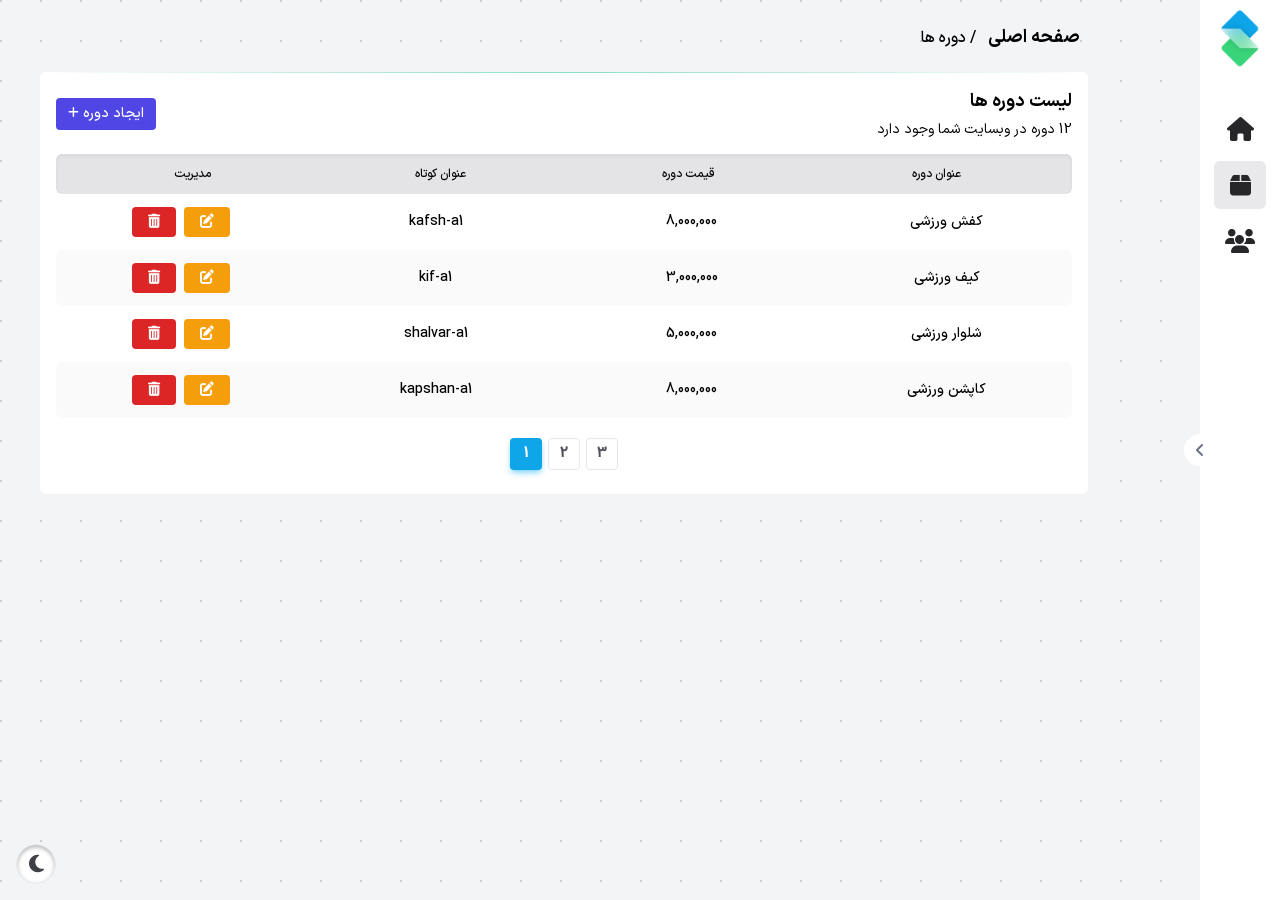
==== courses.html @ ee866cd7 "refactor: change products names to courses" ====
<!DOCTYPE html>
<html lang="fa-IR" dir="rtl">

<head>
  <meta charset="UTF-8" />
  <meta name="viewport" content="width=device-width, initial-scale=1.0" />
  <title>مدیریت دوره ها</title>
  <link rel="stylesheet" href="./css/styles.css" />
  <link rel="stylesheet" href="https://cdnjs.cloudflare.com/ajax/libs/font-awesome/6.6.0/css/all.min.css" />
</head>

<body>
  <!-- main content -->
  <main>
    <!-- Sidebar -->
    <aside class="sidebar">
      <header>
        <a href="/index.html">
          <img src="./images/logo.png" class="website-logo" alt="" />
        </a>
      </header>
      <main class="side-menu">
        <ul class="side-container">
          <li>
            <a href="/index.html" class="navlink">
              <span class="navicon"><i class="fa-solid fa-house"></i></span>
              <span class="title">داشبورد</span>
            </a>
          </li>
          <!-- Courses -->
          <li>
            <a href="#" class="navlink active">
              <span class="navicon"><i class="fa-solid fa-box"></i></span>
              <span class="title">دوره ها</span>
            </a>
          </li>
          <li>
            <a href="./users.html" class="navlink">
              <span class="navicon"><i class="fa-solid fa-users"></i></span>
              <span class="title">کاربران</span>
            </a>
          </li>
        </ul>
      </main>
      <footer></footer>
      <button class="toggle-sidebar">
        <!-- Arrow Right -->
        <i class="fa-solid fa-angle-left"></i>
      </button>
    </aside>

    <!-- Content -->
    <section class="content">
      <!-- breadcrumbs -->
      <div class="breadcrumbs">
        <a href="/" class="breadcrumb">صفحه اصلی</a>
        <span class="backslack"> / </span>
        <a href="/courses.html">دوره ها</a>
      </div>

      <!-- Table -->
      <div class="table-component table-products">
        <i class="ui-border emerald top"></i>
        <!-- Table Header -->
        <div class="section-header">
          <div>
            <p class="title-text">لیست دوره ها</p>
            <p class="products-count-text caption-text">
              <span class="products-data"></span>
              <span> دوره در وبسایت شما وجود دارد </span>
            </p>
          </div>
          <a href="#" id="create-product" class="section-link">
            <span>
              <span> ایجاد دوره </span>
              <!-- Plus icon -->
              <i class="fa-solid fa-plus"></i>
            </span>
          </a>
        </div>

        <!-- Table Head row -->
        <div class="table-head-row">
          <p>عنوان دوره</p>
          <p>قیمت دوره</p>
          <p>عنوان کوتاه</p>
          <p>مدیریت</p>
        </div>

        <!-- Table body (content) -->
        <div class="table-body products">
          <!-- loaded from js -->
        </div>

        <!-- Table Footer  -->
        <div class="table-footer">
          <!-- Pagination -->
          <div class="pagination pagination-products">
            <!-- loaded from js -->
          </div>
        </div>
      </div>
    </section>
  </main>

  <div class="toast product-toast success hidden">
    <i class="ui-border top-0"></i>
    <span class="icon-card">
      <span class="icon"></span>
    </span>
    <span class="toast-content toast-content-product"> </span>

    <div class="process-bar">
      <div class="process process-product"></div>
    </div>
  </div>

  <div class="modal-screen modal-product-screen hidden">
    <div class="modal modal-product">
      <!-- loaded from js -->
    </div>
  </div>

  <button class="theme-button">
    <!-- Moon icon -->
    <i class="fas fa-moon"></i>
    <!-- Sun icon -->
    <!-- <i class="fas fa-sun"></i> -->
  </button>

  <script type="module" src="./js/courses.js"></script>
  <script type="module" src="./js/theme.js"></script>
</body>

</html>
---- css/styles.css ----
*,
::before,
::after {
  --tw-border-spacing-x: 0;
  --tw-border-spacing-y: 0;
  --tw-translate-x: 0;
  --tw-translate-y: 0;
  --tw-rotate: 0;
  --tw-skew-x: 0;
  --tw-skew-y: 0;
  --tw-scale-x: 1;
  --tw-scale-y: 1;
  --tw-pan-x:  ;
  --tw-pan-y:  ;
  --tw-pinch-zoom:  ;
  --tw-scroll-snap-strictness: proximity;
  --tw-gradient-from-position:  ;
  --tw-gradient-via-position:  ;
  --tw-gradient-to-position:  ;
  --tw-ordinal:  ;
  --tw-slashed-zero:  ;
  --tw-numeric-figure:  ;
  --tw-numeric-spacing:  ;
  --tw-numeric-fraction:  ;
  --tw-ring-inset:  ;
  --tw-ring-offset-width: 0px;
  --tw-ring-offset-color: #fff;
  --tw-ring-color: rgb(59 130 246 / 0.5);
  --tw-ring-offset-shadow: 0 0 #0000;
  --tw-ring-shadow: 0 0 #0000;
  --tw-shadow: 0 0 #0000;
  --tw-shadow-colored: 0 0 #0000;
  --tw-blur:  ;
  --tw-brightness:  ;
  --tw-contrast:  ;
  --tw-grayscale:  ;
  --tw-hue-rotate:  ;
  --tw-invert:  ;
  --tw-saturate:  ;
  --tw-sepia:  ;
  --tw-drop-shadow:  ;
  --tw-backdrop-blur:  ;
  --tw-backdrop-brightness:  ;
  --tw-backdrop-contrast:  ;
  --tw-backdrop-grayscale:  ;
  --tw-backdrop-hue-rotate:  ;
  --tw-backdrop-invert:  ;
  --tw-backdrop-opacity:  ;
  --tw-backdrop-saturate:  ;
  --tw-backdrop-sepia:  ;
  --tw-contain-size:  ;
  --tw-contain-layout:  ;
  --tw-contain-paint:  ;
  --tw-contain-style:  ;
}

::backdrop {
  --tw-border-spacing-x: 0;
  --tw-border-spacing-y: 0;
  --tw-translate-x: 0;
  --tw-translate-y: 0;
  --tw-rotate: 0;
  --tw-skew-x: 0;
  --tw-skew-y: 0;
  --tw-scale-x: 1;
  --tw-scale-y: 1;
  --tw-pan-x:  ;
  --tw-pan-y:  ;
  --tw-pinch-zoom:  ;
  --tw-scroll-snap-strictness: proximity;
  --tw-gradient-from-position:  ;
  --tw-gradient-via-position:  ;
  --tw-gradient-to-position:  ;
  --tw-ordinal:  ;
  --tw-slashed-zero:  ;
  --tw-numeric-figure:  ;
  --tw-numeric-spacing:  ;
  --tw-numeric-fraction:  ;
  --tw-ring-inset:  ;
  --tw-ring-offset-width: 0px;
  --tw-ring-offset-color: #fff;
  --tw-ring-color: rgb(59 130 246 / 0.5);
  --tw-ring-offset-shadow: 0 0 #0000;
  --tw-ring-shadow: 0 0 #0000;
  --tw-shadow: 0 0 #0000;
  --tw-shadow-colored: 0 0 #0000;
  --tw-blur:  ;
  --tw-brightness:  ;
  --tw-contrast:  ;
  --tw-grayscale:  ;
  --tw-hue-rotate:  ;
  --tw-invert:  ;
  --tw-saturate:  ;
  --tw-sepia:  ;
  --tw-drop-shadow:  ;
  --tw-backdrop-blur:  ;
  --tw-backdrop-brightness:  ;
  --tw-backdrop-contrast:  ;
  --tw-backdrop-grayscale:  ;
  --tw-backdrop-hue-rotate:  ;
  --tw-backdrop-invert:  ;
  --tw-backdrop-opacity:  ;
  --tw-backdrop-saturate:  ;
  --tw-backdrop-sepia:  ;
  --tw-contain-size:  ;
  --tw-contain-layout:  ;
  --tw-contain-paint:  ;
  --tw-contain-style:  ;
}

/*
! tailwindcss v3.4.14 | MIT License | https://tailwindcss.com
*/

/*
1. Prevent padding and border from affecting element width. (https://github.com/mozdevs/cssremedy/issues/4)
2. Allow adding a border to an element by just adding a border-width. (https://github.com/tailwindcss/tailwindcss/pull/116)
*/

*,
::before,
::after {
  box-sizing: border-box;
  /* 1 */
  border-width: 0;
  /* 2 */
  border-style: solid;
  /* 2 */
  border-color: #e5e7eb;
  /* 2 */
}

::before,
::after {
  --tw-content: "";
}

/*
1. Use a consistent sensible line-height in all browsers.
2. Prevent adjustments of font size after orientation changes in iOS.
3. Use a more readable tab size.
4. Use the user's configured `sans` font-family by default.
5. Use the user's configured `sans` font-feature-settings by default.
6. Use the user's configured `sans` font-variation-settings by default.
7. Disable tap highlights on iOS
*/

html {
  line-height: 1.5;
  /* 1 */
  -webkit-text-size-adjust: 100%;
  /* 2 */
  -moz-tab-size: 4;
  /* 3 */
  -o-tab-size: 4;
  tab-size: 4;
  /* 3 */
  font-family:
    ui-sans-serif, system-ui, sans-serif, "Apple Color Emoji", "Segoe UI Emoji",
    "Segoe UI Symbol", "Noto Color Emoji";
  /* 4 */
  font-feature-settings: normal;
  /* 5 */
  font-variation-settings: normal;
  /* 6 */
  -webkit-tap-highlight-color: transparent;
  /* 7 */
}

/*
1. Remove the margin in all browsers.
2. Inherit line-height from `html` so users can set them as a class directly on the `html` element.
*/

body {
  margin: 0;
  /* 1 */
  line-height: inherit;
  /* 2 */
  min-height: 100vh;
}

/*
1. Add the correct height in Firefox.
2. Correct the inheritance of border color in Firefox. (https://bugzilla.mozilla.org/show_bug.cgi?id=190655)
3. Ensure horizontal rules are visible by default.
*/

/*
Add the correct text decoration in Chrome, Edge, and Safari.
*/

/*
Remove the default font size and weight for headings.
*/

h3 {
  font-size: inherit;
  font-weight: inherit;
}

/*
Reset links to optimize for opt-in styling instead of opt-out.
*/

a {
  color: inherit;
  text-decoration: inherit;
}

/*
Add the correct font weight in Edge and Safari.
*/

/*
1. Use the user's configured `mono` font-family by default.
2. Use the user's configured `mono` font-feature-settings by default.
3. Use the user's configured `mono` font-variation-settings by default.
4. Correct the odd `em` font sizing in all browsers.
*/

/*
Add the correct font size in all browsers.
*/

/*
Prevent `sub` and `sup` elements from affecting the line height in all browsers.
*/

/*
1. Remove text indentation from table contents in Chrome and Safari. (https://bugs.chromium.org/p/chromium/issues/detail?id=999088, https://bugs.webkit.org/show_bug.cgi?id=201297)
2. Correct table border color inheritance in all Chrome and Safari. (https://bugs.chromium.org/p/chromium/issues/detail?id=935729, https://bugs.webkit.org/show_bug.cgi?id=195016)
3. Remove gaps between table borders by default.
*/

/*
1. Change the font styles in all browsers.
2. Remove the margin in Firefox and Safari.
3. Remove default padding in all browsers.
*/

button,
input {
  font-family: inherit;
  /* 1 */
  font-feature-settings: inherit;
  /* 1 */
  font-variation-settings: inherit;
  /* 1 */
  font-size: 100%;
  /* 1 */
  font-weight: inherit;
  /* 1 */
  line-height: inherit;
  /* 1 */
  letter-spacing: inherit;
  /* 1 */
  color: inherit;
  /* 1 */
  margin: 0;
  /* 2 */
  padding: 0;
  /* 3 */
}

/*
Remove the inheritance of text transform in Edge and Firefox.
*/

button {
  text-transform: none;
}

/*
1. Correct the inability to style clickable types in iOS and Safari.
2. Remove default button styles.
*/

button,
input:where([type="button"]),
input:where([type="submit"]) {
  -webkit-appearance: button;
  /* 1 */
  background-color: transparent;
  /* 2 */
  background-image: none;
  /* 2 */
}

/*
Use the modern Firefox focus style for all focusable elements.
*/

/*
Remove the additional `:invalid` styles in Firefox. (https://github.com/mozilla/gecko-dev/blob/2f9eacd9d3d995c937b4251a5557d95d494c9be1/layout/style/res/forms.css#L728-L737)
*/

/*
Add the correct vertical alignment in Chrome and Firefox.
*/

/*
Correct the cursor style of increment and decrement buttons in Safari.
*/

::-webkit-inner-spin-button,
::-webkit-outer-spin-button {
  height: auto;
}

/*
1. Correct the odd appearance in Chrome and Safari.
2. Correct the outline style in Safari.
*/

/*
Remove the inner padding in Chrome and Safari on macOS.
*/

::-webkit-search-decoration {
  -webkit-appearance: none;
}

/*
1. Correct the inability to style clickable types in iOS and Safari.
2. Change font properties to `inherit` in Safari.
*/

::-webkit-file-upload-button {
  -webkit-appearance: button;
  /* 1 */
  font: inherit;
  /* 2 */
}

/*
Add the correct display in Chrome and Safari.
*/

/*
Removes the default spacing and border for appropriate elements.
*/

h3,
p {
  margin: 0;
}

ul {
  list-style: none;
  margin: 0;
  padding: 0;
}

/*
Reset default styling for dialogs.
*/

/*
Prevent resizing textareas horizontally by default.
*/

/*
1. Reset the default placeholder opacity in Firefox. (https://github.com/tailwindlabs/tailwindcss/issues/3300)
2. Set the default placeholder color to the user's configured gray 400 color.
*/

input::-moz-placeholder {
  opacity: 1;
  /* 1 */
  color: #9ca3af;
  /* 2 */
}

input::placeholder {
  opacity: 1;
  /* 1 */
  color: #9ca3af;
  /* 2 */
}

/*
Set the default cursor for buttons.
*/

button {
  cursor: pointer;
}

/*
Make sure disabled buttons don't get the pointer cursor.
*/

/*
1. Make replaced elements `display: block` by default. (https://github.com/mozdevs/cssremedy/issues/14)
2. Add `vertical-align: middle` to align replaced elements more sensibly by default. (https://github.com/jensimmons/cssremedy/issues/14#issuecomment-634934210)
   This can trigger a poorly considered lint error in some tools but is included by design.
*/

img {
  display: block;
  /* 1 */
  vertical-align: middle;
  /* 2 */
}

/*
Constrain images and videos to the parent width and preserve their intrinsic aspect ratio. (https://github.com/mozdevs/cssremedy/issues/14)
*/

img {
  max-width: 100%;
  height: auto;
}

/* Make elements with the HTML hidden attribute stay hidden by default */

.input {
  border-radius: 0.375rem;
  border-width: 1px;
  --tw-border-opacity: 1;
  border-color: rgb(209 213 219 / var(--tw-border-opacity));
  padding-left: 0.75rem;
  padding-right: 0.75rem;
  padding-top: 0.5rem;
  padding-bottom: 0.5rem;
  font-size: 0.875rem;
  line-height: 1.25rem;
  font-weight: 500;
  --tw-text-opacity: 1;
  color: rgb(55 65 81 / var(--tw-text-opacity));
  --tw-shadow: 0 1px 2px 0 rgb(0 0 0 / 0.05);
  --tw-shadow-colored: 0 1px 2px 0 var(--tw-shadow-color);
  box-shadow:
    var(--tw-ring-offset-shadow, 0 0 #0000), var(--tw-ring-shadow, 0 0 #0000),
    var(--tw-shadow);
  transition-duration: 150ms;
}

.input:focus {
  --tw-border-opacity: 1;
  border-color: rgb(99 102 241 / var(--tw-border-opacity));
  outline: 2px solid transparent;
  outline-offset: 2px;
  --tw-ring-offset-shadow: var(--tw-ring-inset) 0 0 0
    var(--tw-ring-offset-width) var(--tw-ring-offset-color);
  --tw-ring-shadow: var(--tw-ring-inset) 0 0 0
    calc(2px + var(--tw-ring-offset-width)) var(--tw-ring-color);
  box-shadow:
    var(--tw-ring-offset-shadow), var(--tw-ring-shadow),
    var(--tw-shadow, 0 0 #0000);
  --tw-ring-opacity: 1;
  --tw-ring-color: rgb(99 102 241 / var(--tw-ring-opacity));
}

.top-0 {
  top: 0px;
}

.hidden {
  display: none;
}

@font-face {
  font-family: "Sans-Regular";

  src: url(../fonts/Sans-Regular.woff);
}

@font-face {
  font-family: "Sans-Medium";

  src: url(../fonts/Sans-Medium.woff);
}

@font-face {
  font-family: "Sans-DemiBold";

  src: url(../fonts/Sans-DemiBold.woff);
}

@font-face {
  font-family: "Sans-Bold";

  src: url(../fonts/Sans-Bold.woff);
}

body {
  --tw-bg-opacity: 1;
  background-color: rgb(243 244 246 / var(--tw-bg-opacity));
  font-family: Sans-Medium;
  background-image: radial-gradient(rgba(0, 0, 0, 0.167) 1px, transparent 0);
  background-size: 40px 40px;
  background-position: -19px -19px;
}

body:is(.dark *) {
  --tw-bg-opacity: 1;
  background-color: rgb(24 24 27 / var(--tw-bg-opacity));
  --tw-text-opacity: 1;
  color: rgb(255 255 255 / var(--tw-text-opacity));
  background-image: radial-gradient(
    rgba(255, 255, 255, 0.14) 1px,
    transparent 0
  );
  background-size: 40px 40px;
  background-position: -19px -19px;
}

aside {
  position: fixed;
  top: 0px;
  display: flex;
  height: 100vh;
  width: 80px;
  flex-direction: column;
  align-items: center;
  justify-content: space-between;
  --tw-bg-opacity: 1;
  background-color: rgb(255 255 255 / var(--tw-bg-opacity));
  padding-top: 1.25rem;
  padding-bottom: 1.25rem;
  transition-duration: 300ms;
  transition-timing-function: cubic-bezier(0.4, 0, 0.2, 1);
}

aside:is(.dark *) {
  --tw-bg-opacity: 1;
  background-color: rgb(39 39 42 / var(--tw-bg-opacity));
}

aside {
  main {
    margin-top: 2.5rem;
  }
  main {
    height: 100%;
  }
  main {
    width: 100%;
  }
}

.toggle-sidebar {
  position: absolute;
  top: 0px;
  left: -1rem;
  bottom: 0px;
  margin-top: auto;
  margin-bottom: auto;
  display: flex;
  max-height: -moz-max-content;
  max-height: max-content;
  width: 2rem;
  align-items: center;
  justify-content: center;
  border-radius: 9999px;
  border-width: 0px;
  border-color: transparent;
  --tw-bg-opacity: 1;
  background-color: rgb(255 255 255 / var(--tw-bg-opacity));
  padding: 0.5rem;
  --tw-text-opacity: 1;
  color: rgb(107 114 128 / var(--tw-text-opacity));
  transition-duration: 300ms;
  transition-timing-function: cubic-bezier(0.4, 0, 0.2, 1);
}

.toggle-sidebar:hover {
  --tw-text-opacity: 1;
  color: rgb(55 65 81 / var(--tw-text-opacity));
}

.toggle-sidebar:is(.dark *) {
  --tw-bg-opacity: 1;
  background-color: rgb(39 39 42 / var(--tw-bg-opacity));
  --tw-text-opacity: 1;
  color: rgb(255 255 255 / var(--tw-text-opacity));
}

.toggle-sidebar:hover:is(.dark *) {
  --tw-text-opacity: 1;
  color: rgb(212 212 216 / var(--tw-text-opacity));
}

.website-logo {
  width: 3.5rem;
  --tw-rotate: 90deg;
  transform: translate(var(--tw-translate-x), var(--tw-translate-y))
    rotate(var(--tw-rotate)) skewX(var(--tw-skew-x)) skewY(var(--tw-skew-y))
    scaleX(var(--tw-scale-x)) scaleY(var(--tw-scale-y));
  transition-duration: 300ms;
}

.content {
  padding-top: 1.5rem;
  padding-bottom: 2.5rem;
  margin-right: auto;
  margin-left: 2.5rem;
  width: calc(90% - 2.5rem);
  transition-property: all;
  transition-duration: 300ms;
  transition-timing-function: cubic-bezier(0.4, 0, 0.2, 1);
}

@media (min-width: 640px) {
  .sidebar.open + .content {
    width: 4%;
  }
}

@media (min-width: 768px) {
  .sidebar.open + .content {
    width: 67%;
  }
}

@media (min-width: 1024px) {
  .sidebar.open + .content {
    width: 73%;
  }
}

@media (min-width: 1280px) {
  .sidebar.open + .content {
    width: 76%;
  }
}

.sidebar.open {
  width: 16rem;
  .website-logo {
    width: 5rem;
  }
  .website-logo {
    --tw-rotate: 0deg;
    transform: translate(var(--tw-translate-x), var(--tw-translate-y))
      rotate(var(--tw-rotate)) skewX(var(--tw-skew-x)) skewY(var(--tw-skew-y))
      scaleX(var(--tw-scale-x)) scaleY(var(--tw-scale-y));
  }
  .toggle-sidebar {
    --tw-rotate: 180deg;
    transform: translate(var(--tw-translate-x), var(--tw-translate-y))
      rotate(var(--tw-rotate)) skewX(var(--tw-skew-x)) skewY(var(--tw-skew-y))
      scaleX(var(--tw-scale-x)) scaleY(var(--tw-scale-y));
  }
  .navlink {
    width: 90%;
  }
}

.side-menu {
  min-height: 100%;
  width: 100%;
}

.side-menu > :not([hidden]) ~ :not([hidden]) {
  --tw-space-y-reverse: 0;
  margin-top: calc(0.25rem * calc(1 - var(--tw-space-y-reverse)));
  margin-bottom: calc(0.25rem * var(--tw-space-y-reverse));
}

.side-menu {
  overflow: hidden;
  white-space: nowrap;
}

.navlink {
  margin-left: auto;
  margin-right: auto;
  margin-top: 0.5rem;
  margin-bottom: 0.5rem;
  display: flex;
  width: 52px;
  height: 52px;
  height: 3rem;
  align-items: center;
  justify-content: flex-start;
  overflow: hidden;
  border-radius: 0.375rem;
  --tw-text-opacity: 1;
  color: rgb(39 39 42 / var(--tw-text-opacity));
  transition-duration: 300ms;
}

.navlink:is(.dark *) {
  --tw-text-opacity: 1;
  color: rgb(244 244 245 / var(--tw-text-opacity));
}

.navlink.active {
  background-color: rgb(212 212 216 / 0.5);
}

.navlink.active:is(.dark *) {
  background-color: rgb(24 24 27 / 0.5);
}

.navicon {
  display: flex;
  min-height: 52px;
  min-width: 52px;
  align-items: center;
  justify-content: center;
  font-size: 1.5rem;
  line-height: 2rem;
}

.navicon:is(.dark *) {
  --tw-text-opacity: 1;
  color: rgb(212 212 216 / var(--tw-text-opacity));
}

.breadcrumbs {
  margin-bottom: 1.25rem;
}

.breadcrumb {
  position: relative;
  padding-left: 0.5rem;
  padding-right: 0.5rem;
  font-family: Sans-Bold;
  font-size: 1.125rem;
  line-height: 1.75rem;
}

.hero-cards {
  margin-top: 1.5rem;
  display: grid;
  grid-template-columns: repeat(1, minmax(0, 1fr));
  gap: 1rem;
}

.hero-cards > * {
  position: relative;
  display: flex;
  width: 100%;
  align-items: center;
  gap: 1rem;
  border-radius: 0.375rem;
  --tw-bg-opacity: 1;
  background-color: rgb(255 255 255 / var(--tw-bg-opacity));
  padding: 1rem;
}

.hero-cards:is(.dark *) > * {
  --tw-bg-opacity: 1;
  background-color: rgb(39 39 42 / var(--tw-bg-opacity));
}

@media (min-width: 640px) {
  .hero-cards {
    grid-template-columns: repeat(2, minmax(0, 1fr));
  }
}

@media (min-width: 768px) {
  .hero-cards {
    grid-template-columns: repeat(3, minmax(0, 1fr));
  }
}

@media (min-width: 1024px) {
  .hero-cards {
    grid-template-columns: repeat(4, minmax(0, 1fr));
  }
}

.ui-border {
  position: absolute;
  right: 0px;
  height: 1px;
  width: 100%;
  border-radius: 9999px;
  background-image: linear-gradient(to left, var(--tw-gradient-stops));
  --tw-gradient-from: transparent var(--tw-gradient-from-position);
  --tw-gradient-to: rgb(0 0 0 / 0) var(--tw-gradient-to-position);
  --tw-gradient-stops: var(--tw-gradient-from), var(--tw-gradient-to);
  --tw-gradient-to: rgb(255 255 255 / 0) var(--tw-gradient-to-position);
  --tw-gradient-stops:
    var(--tw-gradient-from),
    rgb(255 255 255 / 0.2) var(--tw-gradient-via-position),
    var(--tw-gradient-to);
}

.ui-border.top {
  top: 0px;
}

.ui-border.bottom {
  bottom: 0px;
}

.ui-border.emerald {
  --tw-gradient-to: rgb(16 185 129 / 0) var(--tw-gradient-to-position);
  --tw-gradient-stops:
    var(--tw-gradient-from),
    rgb(16 185 129 / 0.5) var(--tw-gradient-via-position), var(--tw-gradient-to);
}

.ui-border.indigo {
  --tw-gradient-to: rgb(99 102 241 / 0) var(--tw-gradient-to-position);
  --tw-gradient-stops:
    var(--tw-gradient-from),
    rgb(99 102 241 / 0.5) var(--tw-gradient-via-position), var(--tw-gradient-to);
}

.ui-border.red {
  --tw-gradient-to: rgb(239 68 68 / 0) var(--tw-gradient-to-position);
  --tw-gradient-stops:
    var(--tw-gradient-from),
    rgb(239 68 68 / 0.5) var(--tw-gradient-via-position), var(--tw-gradient-to);
}

.ui-border.yellow {
  --tw-gradient-to: rgb(234 179 8 / 0) var(--tw-gradient-to-position);
  --tw-gradient-stops:
    var(--tw-gradient-from),
    rgb(234 179 8 / 0.5) var(--tw-gradient-via-position), var(--tw-gradient-to);
}

.hero-card-icon {
  display: flex;
  width: 3rem;
  height: 3rem;
  align-items: center;
  justify-content: center;
  border-radius: 0.25rem;
  --tw-bg-opacity: 1;
  background-color: rgb(244 244 245 / var(--tw-bg-opacity));
  font-size: 1.5rem;
  line-height: 2rem;
}

.products-icon {
  background-color: rgb(16 185 129 / 0.1);
  --tw-text-opacity: 1;
  color: rgb(16 185 129 / var(--tw-text-opacity));
}

.hero-card-title {
  font-family: Sans-Bold;
  font-size: 1.125rem;
  line-height: 1.75rem;
}

.hero-card-title:is(.dark *) {
  --tw-text-opacity: 1;
  color: rgb(212 212 216 / var(--tw-text-opacity));
}

.users-icon {
  background-color: rgb(99 102 241 / 0.1);
  --tw-text-opacity: 1;
  color: rgb(99 102 241 / var(--tw-text-opacity));
}

.admins-icon {
  background-color: rgb(239 68 68 / 0.1);
  --tw-text-opacity: 1;
  color: rgb(239 68 68 / var(--tw-text-opacity));
}

.tickets-icon {
  background-color: rgb(234 179 8 / 0.1);
  --tw-text-opacity: 1;
  color: rgb(234 179 8 / var(--tw-text-opacity));
}

.after-hero {
  margin-top: 3.5rem;
  display: flex;
  gap: 2.5rem;
}

.after-hero > * {
  max-height: -moz-max-content;
  max-height: max-content;
}

.latest-users {
  position: relative;
  width: 30%;
  border-radius: 0.375rem;
  --tw-bg-opacity: 1;
  background-color: rgb(255 255 255 / var(--tw-bg-opacity));
  padding: 1rem;
}

.latest-users:is(.dark *) {
  --tw-bg-opacity: 1;
  background-color: rgb(39 39 42 / var(--tw-bg-opacity));
}

.latest-users {
  article {
    margin-top: 0.5rem;
    margin-bottom: 0.5rem;
  }
  article {
    display: flex;
  }
  article {
    height: 4rem;
  }
  article {
    width: 100%;
  }
  article {
    align-items: center;
  }
  article {
    gap: 1rem;
  }
  article {
    border-radius: 0.25rem;
  }
  article {
    padding-left: 0.75rem;
    padding-right: 0.75rem;
  }
  article:is(.dark *) {
    background-color: rgb(63 63 70 / 0.2);
  }
}

.section-header {
  display: flex;
  align-items: center;
  justify-content: space-between;
  border-bottom-width: 1px;
  padding-bottom: 0.875rem;
}

.section-header:is(.dark *) {
  border-color: rgb(255 255 255 / 0.1);
}

.table-component {
  .section-header {
    border-style: none;
  }
}

.section-title {
  font-family: Sans-Bold;
}

.section-link {
  display: flex;
  align-items: center;
  gap: 0.5rem;
  border-radius: 0.25rem;
  --tw-bg-opacity: 1;
  background-color: rgb(79 70 229 / var(--tw-bg-opacity));
  padding-left: 0.75rem;
  padding-right: 0.75rem;
  padding-top: 0.375rem;
  padding-bottom: 0.375rem;
  font-size: 0.875rem;
  line-height: 1.25rem;
  --tw-text-opacity: 1;
  color: rgb(255 255 255 / var(--tw-text-opacity));
  transition-duration: 150ms;
}

.section-link:focus-within {
  --tw-ring-offset-shadow: var(--tw-ring-inset) 0 0 0
    var(--tw-ring-offset-width) var(--tw-ring-offset-color);
  --tw-ring-shadow: var(--tw-ring-inset) 0 0 0
    calc(4px + var(--tw-ring-offset-width)) var(--tw-ring-color);
  box-shadow:
    var(--tw-ring-offset-shadow), var(--tw-ring-shadow),
    var(--tw-shadow, 0 0 #0000);
}

.section-link:hover {
  --tw-bg-opacity: 0.9;
}

.section-link {
  i {
    font-size: 0.75rem;
    line-height: 1rem;
  }
}

.icon-card {
  display: flex;
  width: 3rem;
  height: 3rem;
  align-items: center;
  justify-content: center;
  border-radius: 0.25rem;
  font-size: 1.5rem;
  line-height: 2rem;
  transition-duration: 150ms;
}

.user-email {
  font-size: 0.875rem;
  line-height: 1.25rem;
  --tw-text-opacity: 1;
  color: rgb(113 113 122 / var(--tw-text-opacity));
}

.user-email:is(.dark *) {
  --tw-text-opacity: 1;
  color: rgb(161 161 170 / var(--tw-text-opacity));
}

.table-component {
  position: relative;
  width: 60%;
  border-radius: 0.375rem;
  --tw-bg-opacity: 1;
  background-color: rgb(255 255 255 / var(--tw-bg-opacity));
  padding: 1rem;
  flex-grow: 1;
}

.table-component:is(.dark *) {
  --tw-bg-opacity: 1;
  background-color: rgb(39 39 42 / var(--tw-bg-opacity));
}

.title-text {
  font-family: Sans-Bold;
  font-size: 1.125rem;
  line-height: 1.75rem;
}

.products-data:is(.dark *) {
  --tw-text-opacity: 1;
  color: rgb(255 255 255 / var(--tw-text-opacity));
}

.caption-text {
  margin-top: 0.25rem;
  font-family: Sans-Regular;
  font-size: 0.875rem;
  line-height: 1.25rem;
}

.caption-text:is(.dark *) {
  color: rgb(255 255 255 / 0.6);
}

.table-head-row {
  display: flex;
  width: 100%;
  align-items: center;
  justify-content: space-between;
  border-radius: 0.375rem;
  --tw-bg-opacity: 1;
  background-color: rgb(228 228 231 / var(--tw-bg-opacity));
  padding: 0.75rem;
  font-size: 0.75rem;
  line-height: 1rem;
  --tw-shadow: inset 0 2px 4px 0 rgb(0 0 0 / 0.05);
  --tw-shadow-colored: inset 0 2px 4px 0 var(--tw-shadow-color);
  box-shadow:
    var(--tw-ring-offset-shadow, 0 0 #0000), var(--tw-ring-shadow, 0 0 #0000),
    var(--tw-shadow);
}

.table-head-row > * {
  display: flex;
  width: 100%;
  align-items: center;
  justify-content: center;
  gap: 0.25rem;
}

.table-head-row:is(.dark *) {
  --tw-bg-opacity: 1;
  background-color: rgb(24 24 27 / var(--tw-bg-opacity));
  --tw-text-opacity: 1;
  color: rgb(212 212 216 / var(--tw-text-opacity));
  --tw-shadow-color: rgb(63 63 70 / 0.6);
  --tw-shadow: var(--tw-shadow-colored);
}

.tableRow {
  display: flex;
  gap: 5px;
  height: 3.5rem;
  width: 100%;
  border-radius: 0.375rem;
  font-size: 0.875rem;
  line-height: 1.25rem;
}

.tableRow:nth-child(even) {
  --tw-bg-opacity: 1;
  background-color: rgb(250 250 250 / var(--tw-bg-opacity));
}

.tableRow > * {
  /* overflow: hidden; */
  display: -webkit-box;
  -webkit-box-orient: vertical;
  -webkit-line-clamp: 1;
  display: flex;
  width: 100%;
  align-items: center;
  justify-content: center;
  gap: 0.5rem;
}

.tableRow:is(.dark *):nth-child(even) {
  background-color: rgb(24 24 27 / 0.5);
}

.tableRow {
  .product-manage {
    --tw-text-opacity: 1;
    color: rgb(255 255 255 / var(--tw-text-opacity));
  }
  .product-manage > * {
    border-radius: 0.25rem;
  }
  .product-manage > * {
    padding-left: 1rem;
    padding-right: 1rem;
  }
  .product-manage > * {
    padding-top: 0.25rem;
    padding-bottom: 0.25rem;
  }
  .product-manage > * {
    padding-top: 0.375rem;
  }
  .product-manage > * {
    transition-duration: 150ms;
  }
  .product-manage {
    button {
      transition-duration: 150ms;
    }
    button:focus-within {
      --tw-ring-offset-shadow: var(--tw-ring-inset) 0 0 0
        var(--tw-ring-offset-width) var(--tw-ring-offset-color);
      --tw-ring-shadow: var(--tw-ring-inset) 0 0 0
        calc(4px + var(--tw-ring-offset-width)) var(--tw-ring-color);
      box-shadow:
        var(--tw-ring-offset-shadow), var(--tw-ring-shadow),
        var(--tw-shadow, 0 0 #0000);
    }
    .remove-btn {
      --tw-bg-opacity: 1;
      background-color: rgb(220 38 38 / var(--tw-bg-opacity));
    }
    .remove-btn {
      --tw-ring-color: rgb(239 68 68 / 0.6);
    }
    .remove-btn:hover {
      --tw-bg-opacity: 1;
      background-color: rgb(239 68 68 / var(--tw-bg-opacity));
    }
    .edit-btn {
      --tw-bg-opacity: 1;
      background-color: rgb(245 158 11 / var(--tw-bg-opacity));
    }
    .edit-btn {
      --tw-ring-color: rgb(251 191 36 / 0.6);
    }
    .edit-btn:hover {
      --tw-bg-opacity: 1;
      background-color: rgb(251 191 36 / var(--tw-bg-opacity));
    }
  }
}

.toast {
  position: fixed;
  top: 1rem;
  left: 1rem;
  display: flex;
  align-items: center;
  justify-content: center;
  gap: 0.75rem;
  overflow: hidden;
  border-radius: 0.375rem;
  --tw-bg-opacity: 1;
  background-color: rgb(9 9 11 / var(--tw-bg-opacity));
  padding-left: 1.5rem;
  padding-right: 1.5rem;
  padding-top: 1rem;
  padding-bottom: 1rem;
  font-size: 0.875rem;
  line-height: 1.25rem;
  --tw-text-opacity: 1;
  color: rgb(255 255 255 / var(--tw-text-opacity));
  --tw-shadow:
    0 10px 15px -3px rgb(0 0 0 / 0.1), 0 4px 6px -4px rgb(0 0 0 / 0.1);
  --tw-shadow-colored:
    0 10px 15px -3px var(--tw-shadow-color),
    0 4px 6px -4px var(--tw-shadow-color);
  box-shadow:
    var(--tw-ring-offset-shadow, 0 0 #0000), var(--tw-ring-shadow, 0 0 #0000),
    var(--tw-shadow);
  transition-property: all;
  transition-timing-function: cubic-bezier(0.4, 0, 0.2, 1);
  transition-duration: 300ms;
}

.toast.success {
  .icon {
    position: relative;
  }
  .icon {
    display: flex;
  }
  .icon {
    align-items: center;
  }
  .icon {
    justify-content: center;
  }
  .icon {
    font-family: Sans-Bold;
  }
  .icon {
    --tw-text-opacity: 1;
    color: rgb(16 185 129 / var(--tw-text-opacity));
  }
  .icon {
    &::before {
      /* FontFamily: Font Awesome 6 Free */
      font-family: "Font Awesome 5 Free";
      content: "\f058";
    }
  }
  .process-bar {
    background-color: rgb(16 185 129 / 0.3);
  }
  .process {
    --tw-bg-opacity: 1;
    background-color: rgb(4 120 87 / var(--tw-bg-opacity));
  }
  .ui-border {
    --tw-gradient-to: rgb(5 150 105 / 0) var(--tw-gradient-to-position);
    --tw-gradient-stops:
      var(--tw-gradient-from),
      rgb(5 150 105 / 0.6) var(--tw-gradient-via-position),
      var(--tw-gradient-to);
  }
}

.toast.failed {
  .icon {
    position: relative;
  }
  .icon {
    display: flex;
  }
  .icon {
    align-items: center;
  }
  .icon {
    justify-content: center;
  }
  .icon {
    font-family: Sans-Bold;
  }
  .icon {
    --tw-text-opacity: 1;
    color: rgb(239 68 68 / var(--tw-text-opacity));
  }
  .icon {
    &::before {
      /* FontFamily: Font Awesome 6 Free */
      font-family: "Font Awesome 5 Free";
      content: "\f057";
    }
  }
  .icon-card {
    background-color: rgb(239 68 68 / 0.1);
  }
  .icon-card {
    --tw-shadow: 0 25px 50px -12px rgb(0 0 0 / 0.25);
    --tw-shadow-colored: 0 25px 50px -12px var(--tw-shadow-color);
    box-shadow:
      var(--tw-ring-offset-shadow, 0 0 #0000), var(--tw-ring-shadow, 0 0 #0000),
      var(--tw-shadow);
  }
  .icon-card {
    --tw-shadow-color: #ef4444;
    --tw-shadow: var(--tw-shadow-colored);
  }
  .process-bar {
    background-color: rgb(239 68 68 / 0.3);
  }
  .process {
    --tw-bg-opacity: 1;
    background-color: rgb(185 28 28 / var(--tw-bg-opacity));
  }
  .ui-border {
    --tw-gradient-to: rgb(220 38 38 / 0) var(--tw-gradient-to-position);
    --tw-gradient-stops:
      var(--tw-gradient-from),
      rgb(220 38 38 / 0.6) var(--tw-gradient-via-position),
      var(--tw-gradient-to);
  }
}

.process-bar {
  position: absolute;
  bottom: 0px;
  right: 0px;
  height: 0.25rem;
  width: 100%;
  background-color: rgb(255 255 255 / 0.15);
  transition-property: all;
  transition-timing-function: cubic-bezier(0.4, 0, 0.2, 1);
  transition-duration: 300ms;
  .process {
    position: absolute;
  }
  .process {
    right: 0px;
  }
  .process {
    height: 100%;
  }
  .process {
    width: 1%;
  }
  .process {
    --tw-bg-opacity: 1;
    background-color: rgb(255 255 255 / var(--tw-bg-opacity));
  }
  .process {
    transition-property: all;
    transition-timing-function: cubic-bezier(0.4, 0, 0.2, 1);
    transition-duration: 150ms;
  }
  .process {
    transition-duration: 300ms;
  }
}

.toast.hidden {
  --tw-translate-x: -20rem;
  transform: translate(var(--tw-translate-x), var(--tw-translate-y))
    rotate(var(--tw-rotate)) skewX(var(--tw-skew-x)) skewY(var(--tw-skew-y))
    scaleX(var(--tw-scale-x)) scaleY(var(--tw-scale-y));
}

.modal-screen {
  position: fixed;
  top: 0px;
  right: 0px;
  display: flex;
  height: 100vh;
  width: 100%;
  align-items: center;
  justify-content: center;
  background-color: rgb(82 82 91 / 0.2);
  --tw-backdrop-blur: blur(4px);
  -webkit-backdrop-filter: var(--tw-backdrop-blur) var(--tw-backdrop-brightness)
    var(--tw-backdrop-contrast) var(--tw-backdrop-grayscale)
    var(--tw-backdrop-hue-rotate) var(--tw-backdrop-invert)
    var(--tw-backdrop-opacity) var(--tw-backdrop-saturate)
    var(--tw-backdrop-sepia);
  backdrop-filter: var(--tw-backdrop-blur) var(--tw-backdrop-brightness)
    var(--tw-backdrop-contrast) var(--tw-backdrop-grayscale)
    var(--tw-backdrop-hue-rotate) var(--tw-backdrop-invert)
    var(--tw-backdrop-opacity) var(--tw-backdrop-saturate)
    var(--tw-backdrop-sepia);
  transition-duration: 300ms;
  .modal {
    position: relative;
  }
  .modal {
    width: 400px;
  }
  .modal {
    border-radius: 0.375rem;
  }
  .modal {
    --tw-bg-opacity: 1;
    background-color: rgb(255 255 255 / var(--tw-bg-opacity));
  }
  .modal {
    padding: 1rem;
  }
  .modal {
    --tw-shadow:
      0 10px 15px -3px rgb(0 0 0 / 0.1), 0 4px 6px -4px rgb(0 0 0 / 0.1);
    --tw-shadow-colored:
      0 10px 15px -3px var(--tw-shadow-color),
      0 4px 6px -4px var(--tw-shadow-color);
    box-shadow:
      var(--tw-ring-offset-shadow, 0 0 #0000), var(--tw-ring-shadow, 0 0 #0000),
      var(--tw-shadow);
  }
  .modal:is(.dark *) {
    --tw-bg-opacity: 1;
    background-color: rgb(24 24 27 / var(--tw-bg-opacity));
  }
  .modal {
    .modal-header {
      display: flex;
    }
    .modal-header {
      align-items: center;
    }
    .modal-header {
      justify-content: space-between;
    }
    .modal-header {
      button {
        position: relative;
      }
      button {
        display: flex;
      }
      button {
        width: 2rem;
        height: 2rem;
      }
      button {
        align-items: center;
      }
      button {
        justify-content: center;
      }
      button {
        border-radius: 0.375rem;
      }
      button {
        background-color: rgb(220 38 38 / 0.1);
      }
      button {
        --tw-text-opacity: 1;
        color: rgb(220 38 38 / var(--tw-text-opacity));
      }
      button {
        --tw-ring-color: rgb(239 68 68 / 0.3);
      }
      button {
        transition-duration: 150ms;
      }
      button:focus-within {
        --tw-ring-offset-shadow: var(--tw-ring-inset) 0 0 0
          var(--tw-ring-offset-width) var(--tw-ring-offset-color);
        --tw-ring-shadow: var(--tw-ring-inset) 0 0 0
          calc(4px + var(--tw-ring-offset-width)) var(--tw-ring-color);
        box-shadow:
          var(--tw-ring-offset-shadow), var(--tw-ring-shadow),
          var(--tw-shadow, 0 0 #0000);
      }
      button:hover {
        background-color: rgb(220 38 38 / 0.15);
      }
    }
    .modal-content {
      margin-top: 0.75rem;
      margin-bottom: 0.75rem;
    }
    .modal-content > :not([hidden]) ~ :not([hidden]) {
      --tw-space-y-reverse: 0;
      margin-top: calc(0.5rem * calc(1 - var(--tw-space-y-reverse)));
      margin-bottom: calc(0.5rem * var(--tw-space-y-reverse));
    }
    .modal-content {
      border-top-width: 1px;
      border-bottom-width: 1px;
    }
    .modal-content {
      padding-top: 1rem;
      padding-bottom: 1rem;
    }
    .modal-content:is(.dark *) {
      border-color: rgb(255 255 255 / 0.1);
    }
    .modal-content {
      input {
        width: 100%;
      }
      input {
        border-radius: 0.375rem;
      }
      input {
        border-width: 1px;
      }
      input {
        --tw-border-opacity: 1;
        border-color: rgb(212 212 216 / var(--tw-border-opacity));
      }
      input {
        --tw-bg-opacity: 1;
        background-color: rgb(244 244 245 / var(--tw-bg-opacity));
      }
      input {
        padding-top: 0.625rem;
        padding-bottom: 0.625rem;
      }
      input {
        padding-left: 0.75rem;
        padding-right: 0.75rem;
      }
      input {
        font-size: 0.875rem;
        line-height: 1.25rem;
      }
      input {
        outline: 2px solid transparent;
        outline-offset: 2px;
      }
      input {
        --tw-ring-color: rgb(16 185 129 / 0.5);
      }
      input {
        transition-property: all;
        transition-timing-function: cubic-bezier(0.4, 0, 0.2, 1);
        transition-duration: 150ms;
      }
      input {
        transition-duration: 150ms;
      }
      input:focus {
        --tw-ring-offset-shadow: var(--tw-ring-inset) 0 0 0
          var(--tw-ring-offset-width) var(--tw-ring-offset-color);
        --tw-ring-shadow: var(--tw-ring-inset) 0 0 0
          calc(2px + var(--tw-ring-offset-width)) var(--tw-ring-color);
        box-shadow:
          var(--tw-ring-offset-shadow), var(--tw-ring-shadow),
          var(--tw-shadow, 0 0 #0000);
      }
      input:is(.dark *) {
        border-color: rgb(63 63 70 / 0.8);
      }
      input:is(.dark *) {
        background-color: rgb(39 39 42 / 0.4);
      }
    }
    .modal-footer {
      display: flex;
    }
    .modal-footer {
      align-items: center;
    }
    .modal-footer {
      justify-content: flex-end;
    }
    .modal-footer {
      gap: 0.5rem;
    }
    .modal-footer {
      button {
        border-radius: 0.375rem;
      }
      button {
        padding-left: 1rem;
        padding-right: 1rem;
      }
      button {
        padding-top: 0.5rem;
        padding-bottom: 0.5rem;
      }
      button {
        font-size: 0.875rem;
        line-height: 1.25rem;
      }
      button {
        font-weight: 500;
      }
      button {
        transition-duration: 150ms;
      }
      button:focus-within {
        --tw-ring-offset-shadow: var(--tw-ring-inset) 0 0 0
          var(--tw-ring-offset-width) var(--tw-ring-offset-color);
        --tw-ring-shadow: var(--tw-ring-inset) 0 0 0
          calc(4px + var(--tw-ring-offset-width)) var(--tw-ring-color);
        box-shadow:
          var(--tw-ring-offset-shadow), var(--tw-ring-shadow),
          var(--tw-shadow, 0 0 #0000);
      }
      .cancel {
        background-color: rgb(185 28 28 / 0.15);
      }
      .cancel {
        --tw-text-opacity: 1;
        color: rgb(220 38 38 / var(--tw-text-opacity));
      }
      .cancel {
        --tw-ring-color: rgb(220 38 38 / 0.3);
      }
      .cancel:hover {
        background-color: rgb(185 28 28 / 0.2);
      }
      .submit {
        --tw-bg-opacity: 1;
        background-color: rgb(4 120 87 / var(--tw-bg-opacity));
      }
      .submit {
        --tw-text-opacity: 1;
        color: rgb(255 255 255 / var(--tw-text-opacity));
      }
      .submit {
        --tw-ring-color: rgb(16 185 129 / 0.3);
      }
      .submit:hover {
        background-color: rgb(4 120 87 / 0.9);
      }
    }
  }
}

.modal-screen.hidden {
  visibility: hidden;
  opacity: 0;
}

/* Chrome, Safari, Edge, Opera */

input::-webkit-outer-spin-button,
input::-webkit-inner-spin-button {
  -webkit-appearance: none;
  margin: 0;
}

/* Firefox */

.remove-text {
  position: relative;
  -webkit-user-select: none;
  -moz-user-select: none;
  user-select: none;
  border-radius: 0.25rem;
  background-color: rgb(220 38 38 / 0.1);
  padding-top: 1rem;
  padding-bottom: 1rem;
  text-align: center;
  font-size: 0.875rem;
  line-height: 1.25rem;
  --tw-text-opacity: 1;
  color: rgb(220 38 38 / var(--tw-text-opacity));
}

.table-footer {
  margin-top: 0.75rem;
  display: flex;
  width: 100%;
  align-items: center;
  justify-content: center;
  border-radius: 0.375rem;
  padding-top: 0.5rem;
  padding-bottom: 0.5rem;
}

.pagination {
  display: flex;
  -webkit-user-select: none;
  -moz-user-select: none;
  user-select: none;
  align-items: center;
  justify-content: center;
  gap: 0.375rem;
  font-size: 0.875rem;
  line-height: 1.25rem;
  font-weight: 700;
  --tw-text-opacity: 1;
  color: rgb(82 82 91 / var(--tw-text-opacity));
}

.pagination > * {
  width: 2rem;
  height: 2rem;
  cursor: pointer;
  border-radius: 0.25rem;
  border-width: 1px;
  transition-duration: 150ms;
  display: flex;
  align-items: center;
  justify-content: center;
  gap: 0.5rem;
}

.pagination > *:hover {
  --tw-bg-opacity: 1;
  background-color: rgb(244 244 245 / var(--tw-bg-opacity));
}

.pagination:is(.dark *) {
  --tw-text-opacity: 1;
  color: rgb(228 228 231 / var(--tw-text-opacity));
}

.pagination > *:is(.dark *) {
  border-color: rgb(255 255 255 / 0.05);
  background-color: rgb(24 24 27 / 0.05);
}

.pagination {
  .page {
    outline: 2px solid transparent;
    outline-offset: 2px;
  }
  .page:focus-within {
    --tw-ring-offset-shadow: var(--tw-ring-inset) 0 0 0
      var(--tw-ring-offset-width) var(--tw-ring-offset-color);
    --tw-ring-shadow: var(--tw-ring-inset) 0 0 0
      calc(4px + var(--tw-ring-offset-width)) var(--tw-ring-color);
    box-shadow:
      var(--tw-ring-offset-shadow), var(--tw-ring-shadow),
      var(--tw-shadow, 0 0 #0000);
  }
  .page:is(.dark *) {
    --tw-ring-color: rgb(55 48 163 / 0.5);
  }
  .active {
    border-color: rgb(14 165 233 / 0.3);
  }
  .active {
    --tw-bg-opacity: 1;
    background-color: rgb(14 165 233 / var(--tw-bg-opacity));
  }
  .active {
    --tw-text-opacity: 1;
    color: rgb(255 255 255 / var(--tw-text-opacity));
  }
  .active {
    --tw-shadow:
      0 4px 6px -1px rgb(0 0 0 / 0.1), 0 2px 4px -2px rgb(0 0 0 / 0.1);
    --tw-shadow-colored:
      0 4px 6px -1px var(--tw-shadow-color),
      0 2px 4px -2px var(--tw-shadow-color);
    box-shadow:
      var(--tw-ring-offset-shadow, 0 0 #0000), var(--tw-ring-shadow, 0 0 #0000),
      var(--tw-shadow);
  }
  .active {
    --tw-shadow-color: rgb(56 189 248 / 0.5);
    --tw-shadow: var(--tw-shadow-colored);
  }
  .active:hover {
    --tw-bg-opacity: 1;
    background-color: rgb(56 189 248 / var(--tw-bg-opacity));
  }
  .active:is(.dark *) {
    border-color: rgb(79 70 229 / 0.3);
  }
  .active:is(.dark *) {
    --tw-bg-opacity: 1;
    background-color: rgb(79 70 229 / var(--tw-bg-opacity));
  }
  .active:is(.dark *) {
    --tw-shadow-color: rgb(99 102 241 / 0.3);
    --tw-shadow: var(--tw-shadow-colored);
  }
  direction: ltr;
}

.theme-button {
  position: fixed;
  bottom: 1rem;
  left: 1rem;
  width: 2.5rem;
  height: 2.5rem;
  border-radius: 9999px;
  border-width: 1px;
  --tw-bg-opacity: 1;
  background-color: rgb(255 255 255 / var(--tw-bg-opacity));
  font-size: 1.25rem;
  line-height: 1.75rem;
  --tw-text-opacity: 1;
  color: rgb(63 63 70 / var(--tw-text-opacity));
  --tw-shadow: inset 0 2px 4px 0 rgb(0 0 0 / 0.05);
  --tw-shadow-colored: inset 0 2px 4px 0 var(--tw-shadow-color);
  box-shadow:
    var(--tw-ring-offset-shadow, 0 0 #0000), var(--tw-ring-shadow, 0 0 #0000),
    var(--tw-shadow);
  --tw-shadow-color: rgb(63 63 70 / 0.4);
  --tw-shadow: var(--tw-shadow-colored);
  transition-duration: 150ms;
  display: flex;
  align-items: center;
  justify-content: center;
  gap: 0.5rem;
}

.theme-button:focus-within {
  --tw-ring-offset-shadow: var(--tw-ring-inset) 0 0 0
    var(--tw-ring-offset-width) var(--tw-ring-offset-color);
  --tw-ring-shadow: var(--tw-ring-inset) 0 0 0
    calc(4px + var(--tw-ring-offset-width)) var(--tw-ring-color);
  box-shadow:
    var(--tw-ring-offset-shadow), var(--tw-ring-shadow),
    var(--tw-shadow, 0 0 #0000);
}

.theme-button:is(.dark *) {
  border-color: rgb(255 255 255 / 0.1);
  --tw-bg-opacity: 1;
  background-color: rgb(39 39 42 / var(--tw-bg-opacity));
  --tw-text-opacity: 1;
  color: rgb(228 228 231 / var(--tw-text-opacity));
  --tw-ring-color: rgb(55 48 163 / 0.5);
}

.theme-button:is(.dark *):hover {
  --tw-bg-opacity: 1;
  background-color: rgb(24 24 27 / var(--tw-bg-opacity));
}

.content {
  min-height: 100vh;
}

.table-users,
.table-products {
  width: 100%;
}

@media screen and (max-width: 1300px) {
  .content {
    width: calc(85% - 2.5rem);
  }
}

@media screen and (max-width: 900px) {
  .content {
    margin-left: 1rem;
  }
  .after-hero {
    flex-direction: column;
  }
  .table-component,
  .latest-users {
    width: 100%;
  }
}

@media screen and (max-width: 650px) {
  .content {
    width: calc(100% - 2rem);
    margin-top: 130px;
    margin-inline: 1rem;
  }

  aside {
    width: 100vw;
    height: 100px;
    flex-direction: row;
    z-index: 9999;
  }

  .side-menu {
    height: auto;
    margin: 0;
  }

  .side-container {
    display: flex;
    justify-content: center;
  }

  .toggle-sidebar,
  .breadcrumbs {
    display: none;
  }

  .tableRow {
    height: auto;
  }

  .product-manage {
    flex-direction: column;
    padding: 0.7rem 0.7rem 0.7rem 0;
    align-items: flex-end;
  }
}

@media screen and (max-width: 500px) {
  .content {
    margin-inline: 0;
    width: 100%;
  }
  .title-text,
  .hero-card-title {
    font-size: 1rem;
  }

  .section-link,
  .caption-text {
    font-size: 0.7rem;
  }

  .section-link .fa-plus {
    display: none;
  }

  .table-component,
  .table-head-row {
    padding: 0.6rem;
    font-size: 0.6rem;
  }

  .tableRow,
  .user-email {
    font-size: 0.6rem;
  }
}

.error {
  color: rgb(239 68 68);
  font-size: 12px;
  min-height: 40px;
}
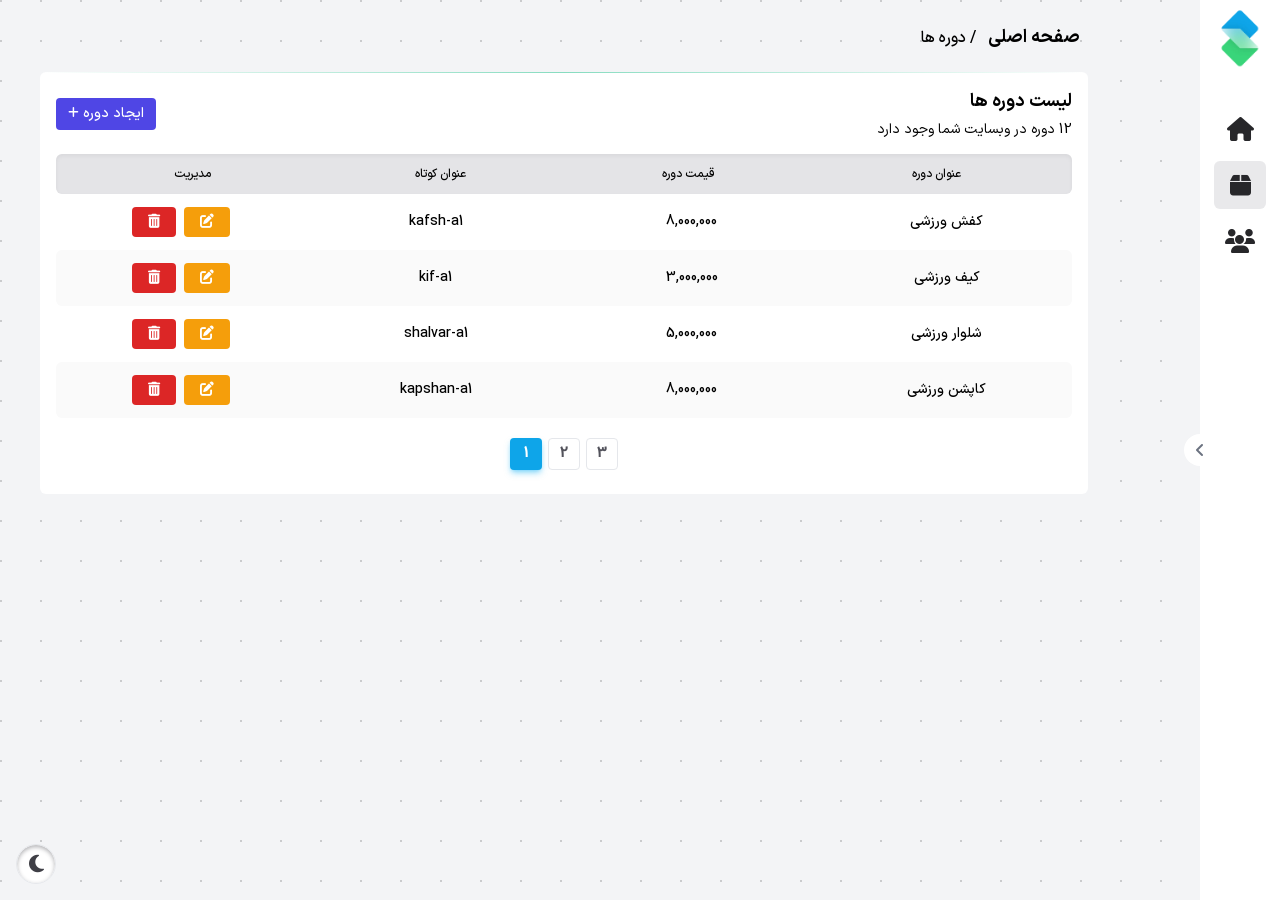
==== commit cb46d9a0: "fix: toggle menue in products and users pages" ====
--- a/courses.html
+++ b/courses.html
@@ -130,6 +130,7 @@
 
   <script type="module" src="./js/courses.js"></script>
   <script type="module" src="./js/theme.js"></script>
+  <script type="module" src="./js/toggleMenue.js"></script>
 </body>
 
 </html>
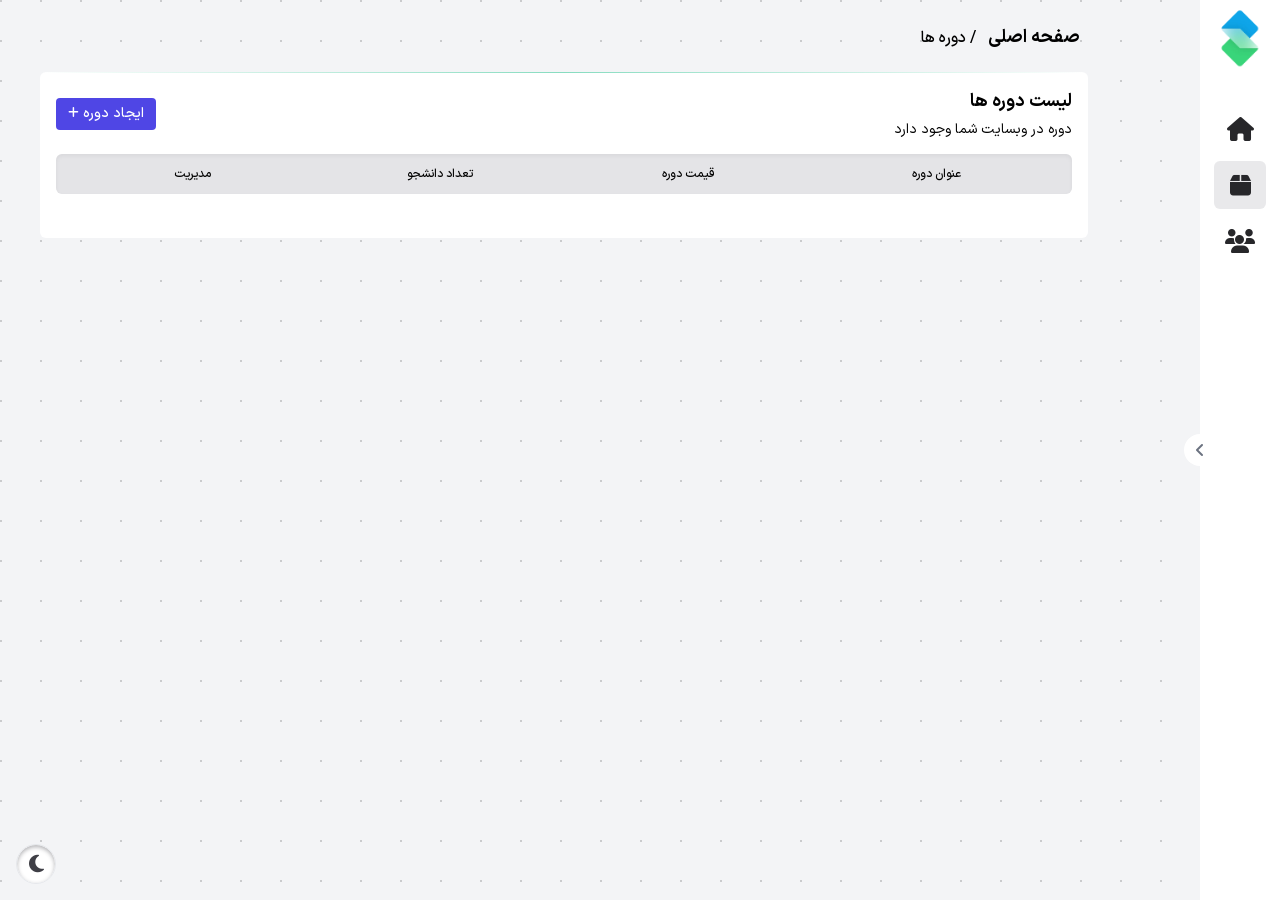
==== commit 966f823e: "feat: use api and get method data in home and products page" ====
--- a/courses.html
+++ b/courses.html
@@ -83,7 +83,7 @@
         <div class="table-head-row">
           <p>عنوان دوره</p>
           <p>قیمت دوره</p>
-          <p>عنوان کوتاه</p>
+          <p>تعداد دانشجو</p>
           <p>مدیریت</p>
         </div>
 
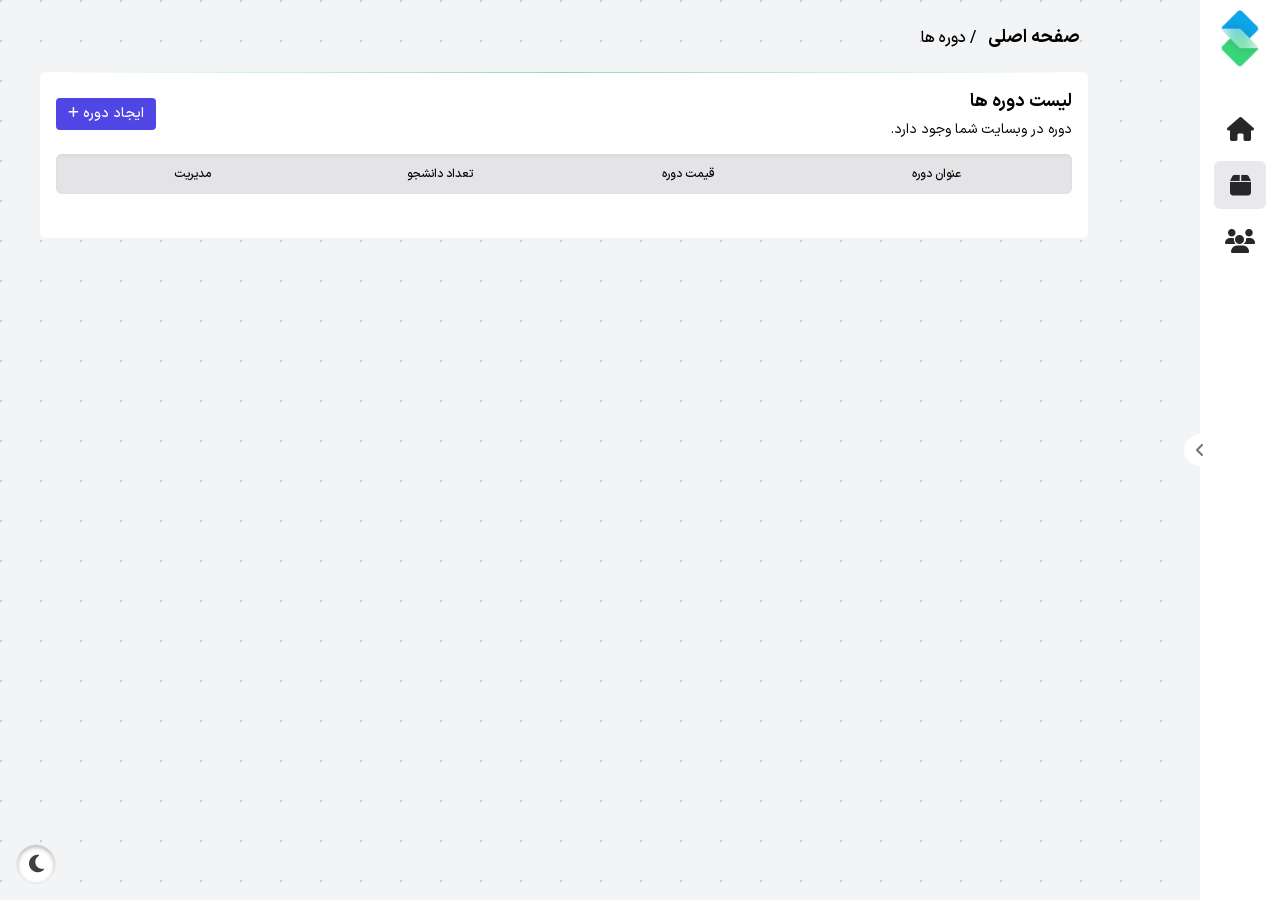
==== commit e76c4863: "chore: match naming after using api" ====
--- a/courses.html
+++ b/courses.html
@@ -67,7 +67,7 @@
             <p class="title-text">لیست دوره ها</p>
             <p class="products-count-text caption-text">
               <span class="products-data"></span>
-              <span> دوره در وبسایت شما وجود دارد </span>
+              <span> دوره در وبسایت شما وجود دارد. </span>
             </p>
           </div>
           <a href="#" id="create-product" class="section-link">
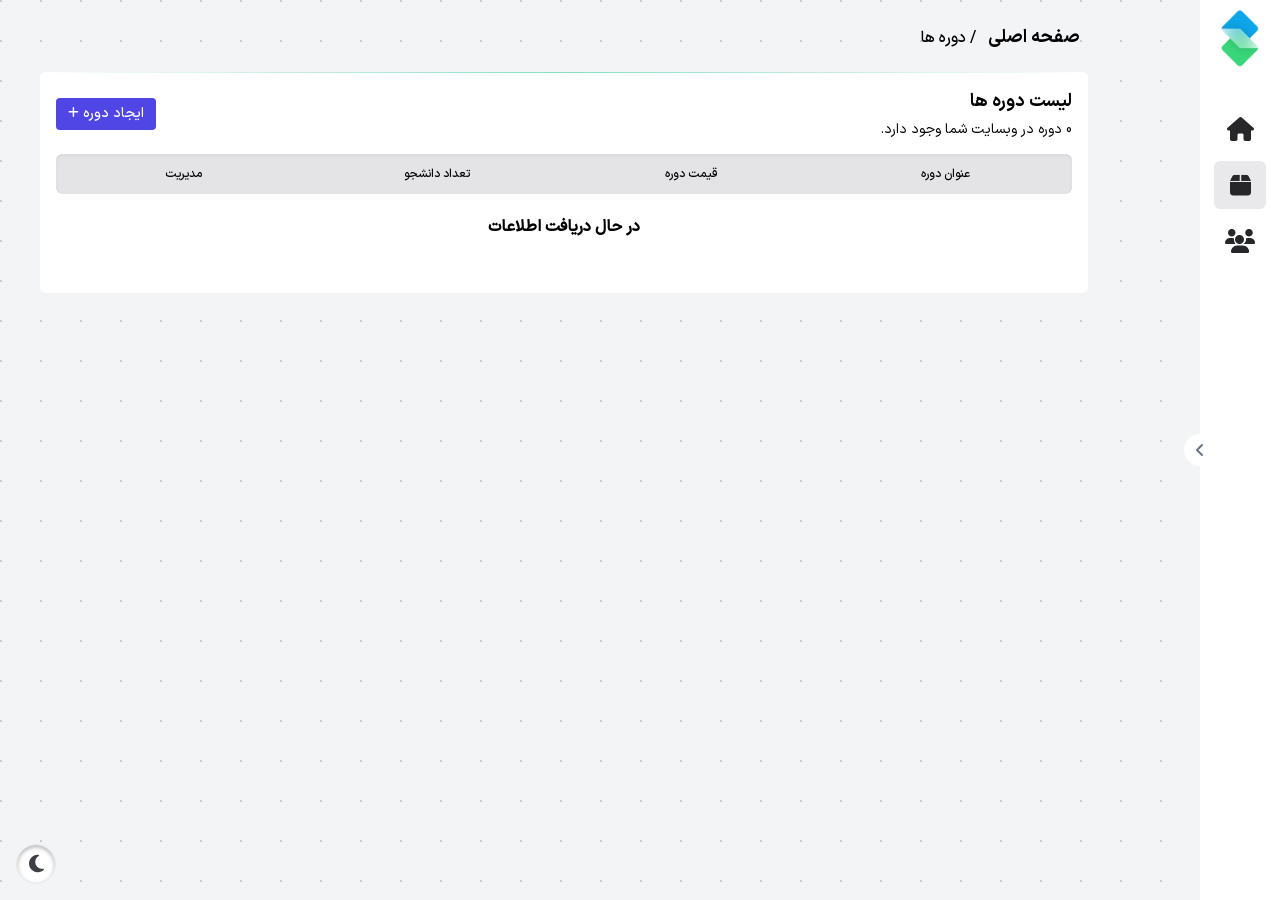
==== commit b23cb000: "chore: remove unnecessary things" ====
--- a/courses.html
+++ b/courses.html
@@ -129,8 +129,8 @@
   </button>
 
   <script type="module" src="./js/courses.js"></script>
-  <script type="module" src="./js/theme.js"></script>
-  <script type="module" src="./js/toggleMenue.js"></script>
+  <script src="./js/theme.js"></script>
+  <script src="./js/toggleMenue.js"></script>
 </body>
 
 </html>
--- a/css/styles.css
+++ b/css/styles.css
@@ -1054,7 +1054,7 @@
   border-radius: 0.375rem;
   --tw-bg-opacity: 1;
   background-color: rgb(228 228 231 / var(--tw-bg-opacity));
-  padding: 0.75rem;
+  padding-block: 0.75rem;
   font-size: 0.75rem;
   line-height: 1rem;
   --tw-shadow: inset 0 2px 4px 0 rgb(0 0 0 / 0.05);
